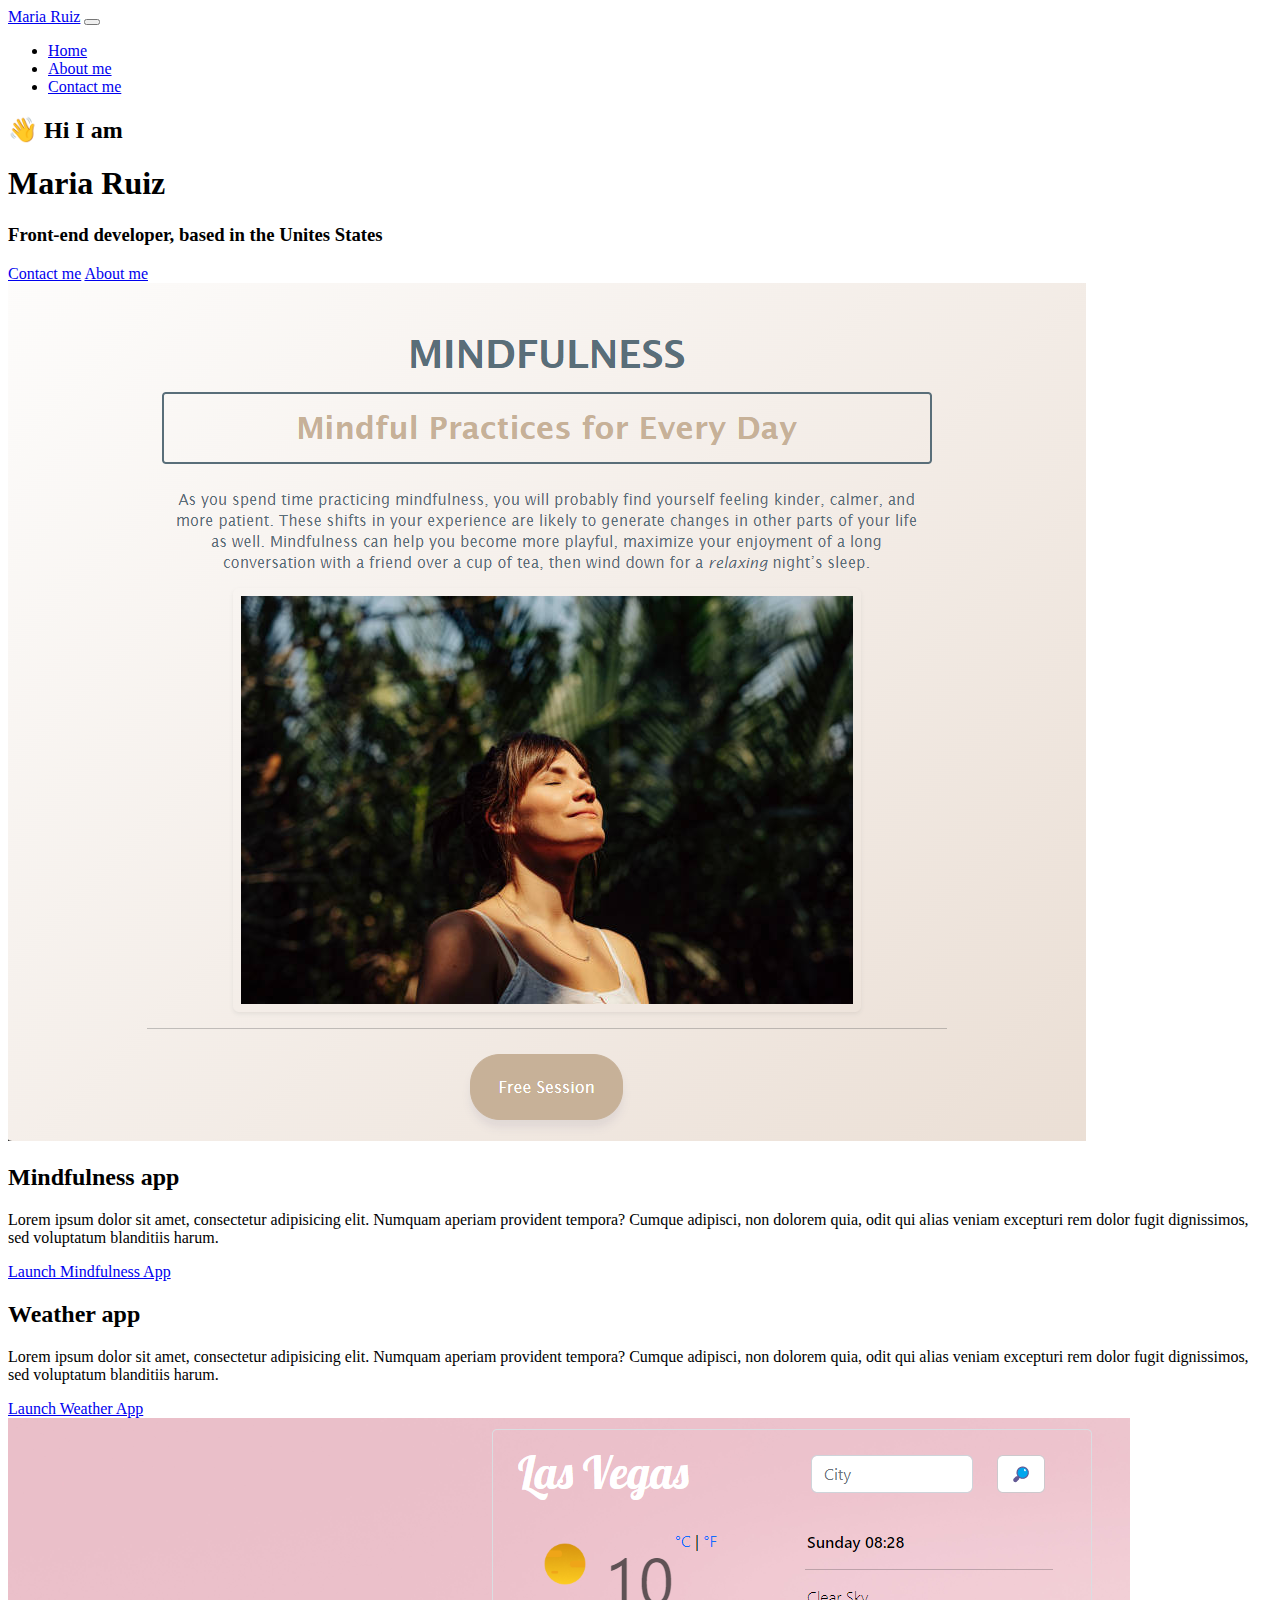
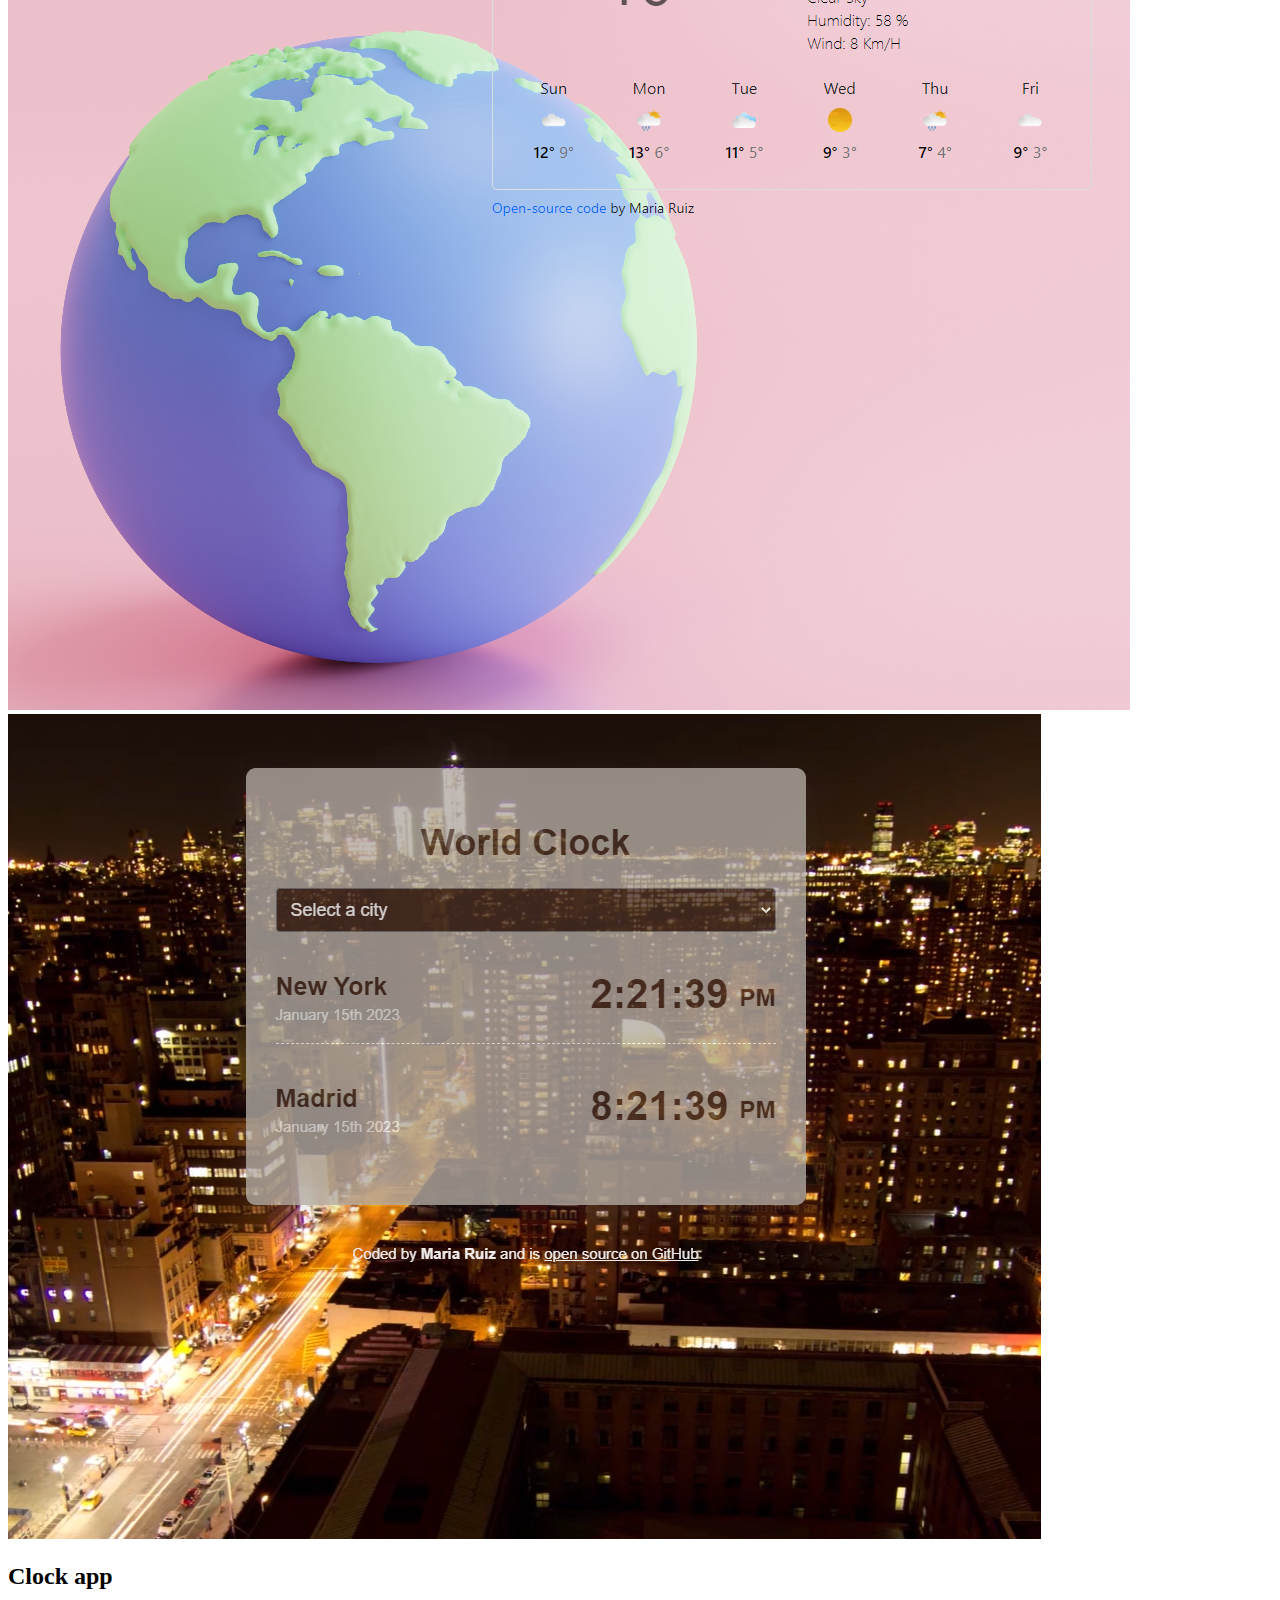
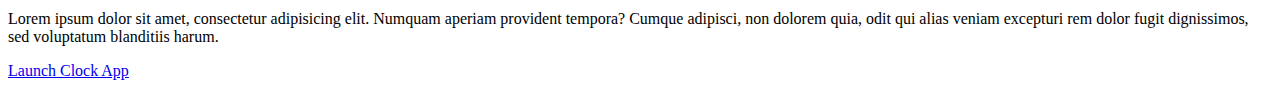
==== index.html @ 3c8e00f2 "added images and html- new repository" ====
<!DOCTYPE html>
<html lang="en">
  <head>
    <meta charset="UTF-8" />
    <meta http-equiv="X-UA-Compatible" content="IE=edge" />
    <meta name="viewport" content="width=device-width, initial-scale=1.0" />
    <title>Maria Ruiz</title>
    <link
      href="https://cdn.jsdelivr.net/npm/bootstrap@5.3.0-alpha1/dist/css/bootstrap.min.css"
      rel="stylesheet"
      integrity="sha384-GLhlTQ8iRABdZLl6O3oVMWSktQOp6b7In1Zl3/Jr59b6EGGoI1aFkw7cmDA6j6gD"
      crossorigin="anonymous"
    />
    <script
      src="https://cdn.jsdelivr.net/npm/bootstrap@5.3.0-alpha1/dist/js/bootstrap.bundle.min.js"
      integrity="sha384-w76AqPfDkMBDXo30jS1Sgez6pr3x5MlQ1ZAGC+nuZB+EYdgRZgiwxhTBTkF7CXvN"
      crossorigin="anonymous"
    ></script>
    <link rel="stylesheet" href="style.css" />
  </head>
  <body>
    <nav class="navbar navbar-expand-lg navbar-light fixed-top">
      <div class="container">
        <a class="navbar-brand" href="#">Maria Ruiz</a>
        <button
          class="navbar-toggler"
          type="button"
          data-bs-toggle="collapse"
          data-bs-target="#navbarNav"
          aria-controls="navbarNav"
          aria-expanded="false"
          aria-label="Toggle navigation"
        >
          <span class="navbar-toggler-icon"></span>
        </button>
        <div class="collapse navbar-collapse" id="navbarNav">
          <ul class="navbar-nav">
            <li class="nav-item">
              <a class="nav-link active" aria-current="page" href="index.html"
                >Home</a
              >
            </li>
            <li class="nav-item">
              <a class="nav-link" href="about.html">About me</a>
            </li>
            <li class="nav-item">
              <a class="nav-link" href="about.html#contact">Contact me</a>
            </li>
          </ul>
        </div>
      </div>
    </nav>
    <h2>👋 Hi I am</h2>
    <h1>Maria Ruiz</h1>
    <h3>Front-end developer, based in the Unites States</h3>
    <div class="navigation-links mb-5">
      <a href="about.html#contact" class="contact-link">Contact me</a>
      <a href="about.html" class="about-link">About me</a>
    </div>

    <div class="container">
      <div class="row">
        <div class="col-sm-6">
          <img
            src="images/mindfulness.png"
            class="img-fluid rounded"
            alt="mindfulness-picture"
          />
        </div>
        <div class="col-sm-6">
          <h2 class="mb-3 mt-5 text-decoration-underline">Mindfulness app</h2>
          <p>
            Lorem ipsum dolor sit amet, consectetur adipisicing elit. Numquam
            aperiam provident tempora? Cumque adipisci, non dolorem quia, odit
            qui alias veniam excepturi rem dolor fugit dignissimos, sed
            voluptatum blanditiis harum.
          </p>
          <div class="mt-5">
            <a href="#" class="primary-link">Launch Mindfulness App</a>
          </div>
        </div>
      </div>
      <div class="row mt-5">
        <div class="col-sm-6">
          <h2 class="mb-3 mt-5 text-decoration-underline">Weather app</h2>
          <p>
            Lorem ipsum dolor sit amet, consectetur adipisicing elit. Numquam
            aperiam provident tempora? Cumque adipisci, non dolorem quia, odit
            qui alias veniam excepturi rem dolor fugit dignissimos, sed
            voluptatum blanditiis harum.
          </p>
          <div class="mb-5 mt-5">
            <a href="#" class="primary-link">Launch Weather App</a>
          </div>
        </div>
        <div class="col-sm-6">
          <img
            src="images/weather1.png"
            class="img-fluid rounded"
            alt="weather-picture"
          />
        </div>
      </div>
      <div class="row mt-5 mb-5">
        <div class="col-sm-6">
          <img
            src="images/clock.png"
            class="img-fluid rounded"
            alt="clock-picture"
          />
        </div>
        <div class="col-sm-6">
          <h2 class="mb-3 mt-5 text-decoration-underline">Clock app</h2>
          <p>
            Lorem ipsum dolor sit amet, consectetur adipisicing elit. Numquam
            aperiam provident tempora? Cumque adipisci, non dolorem quia, odit
            qui alias veniam excepturi rem dolor fugit dignissimos, sed
            voluptatum blanditiis harum.
          </p>
          <div class="mt-5">
            <a href="#" class="primary-link">Launch Clock App</a>
          </div>
        </div>
      </div>
    </div>
  </body>
</html>
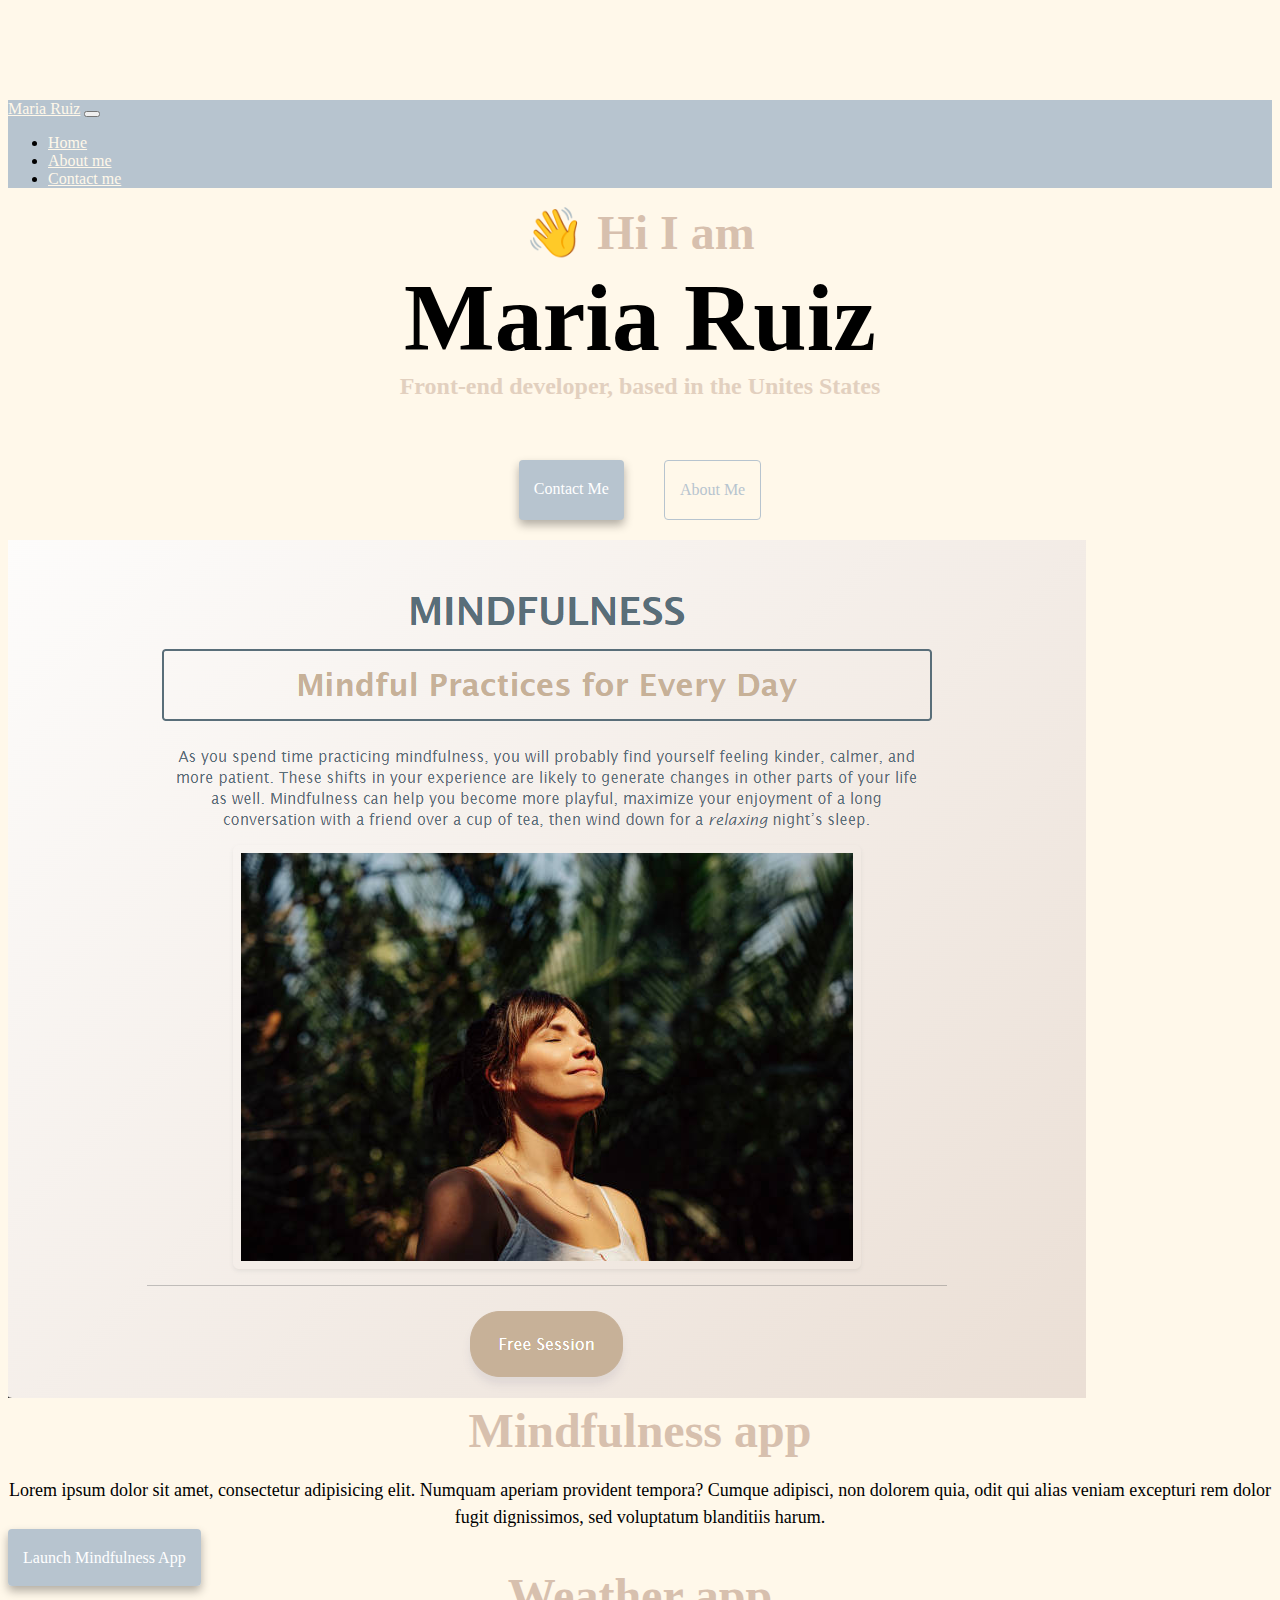
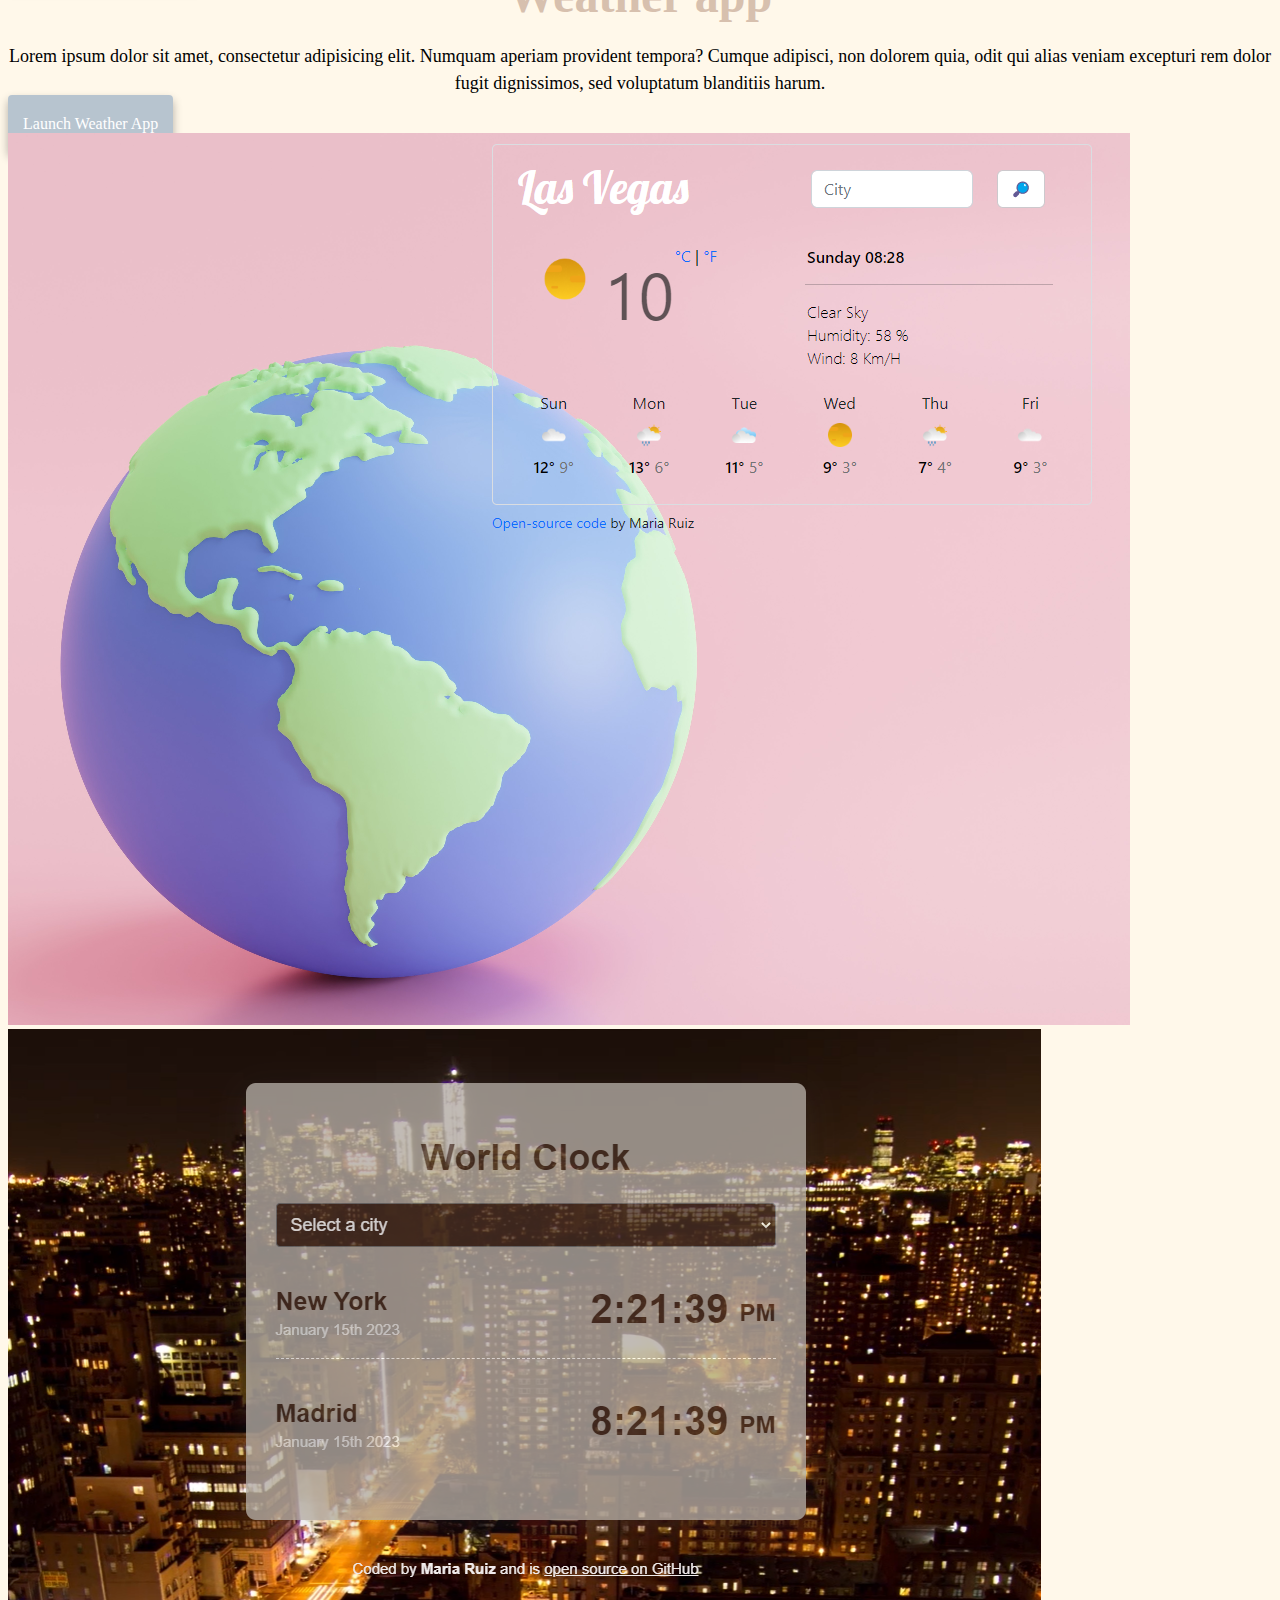
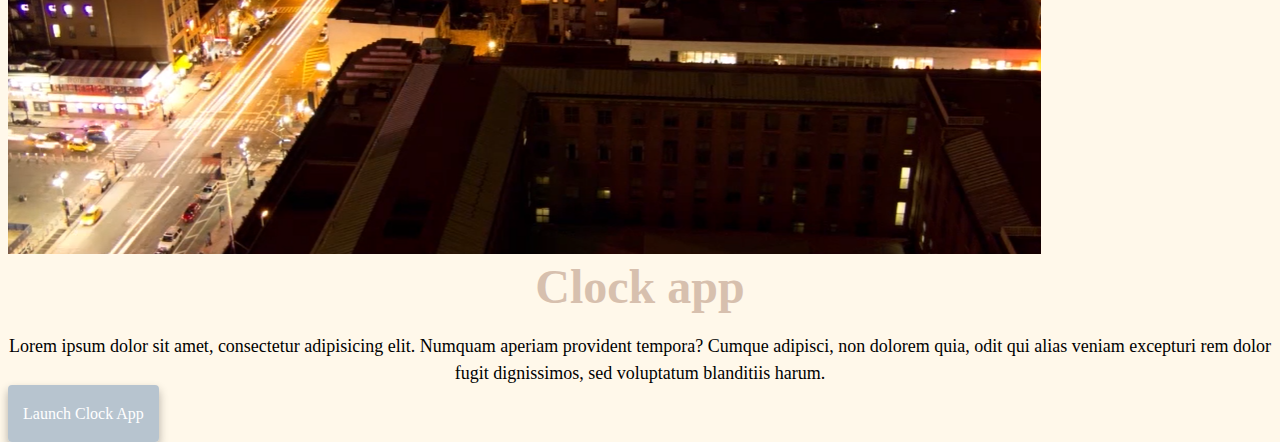
==== commit 4ac59349: "SEO friendly" ====
--- a/index.html
+++ b/index.html
@@ -3,8 +3,11 @@
   <head>
     <meta charset="UTF-8" />
     <meta http-equiv="X-UA-Compatible" content="IE=edge" />
-    <meta name="viewport" content="width=device-width, initial-scale=1.0" />
-    <title>Maria Ruiz</title>
+    <meta
+      name="description"
+      content="Maria Ruiz projects and contact information"
+    />
+    <title>Maria Ruiz-front-end developer based in US</title>
     <link
       href="https://cdn.jsdelivr.net/npm/bootstrap@5.3.0-alpha1/dist/css/bootstrap.min.css"
       rel="stylesheet"
@@ -54,8 +57,10 @@
     <h1>Maria Ruiz</h1>
     <h3>Front-end developer, based in the Unites States</h3>
     <div class="navigation-links mb-5">
-      <a href="about.html#contact" class="contact-link">Contact me</a>
-      <a href="about.html" class="about-link">About me</a>
+      <a href="about.html#contact" class="contact-link" title="email address"
+        >Contact me</a
+      >
+      <a href="about.html" title="GitHub" class="about-link">About me</a>
     </div>
 
     <div class="container">
@@ -76,7 +81,11 @@
             voluptatum blanditiis harum.
           </p>
           <div class="mt-5">
-            <a href="#" class="primary-link">Launch Mindfulness App</a>
+            <a
+              href="file:///C:/Users/crg78/OneDrive/Desktop/SheCodes/Basics/Week3/project-w3.html"
+              class="primary-link"
+              >Launch Mindfulness App</a
+            >
           </div>
         </div>
       </div>
@@ -90,7 +99,12 @@
             voluptatum blanditiis harum.
           </p>
           <div class="mb-5 mt-5">
-            <a href="#" class="primary-link">Launch Weather App</a>
+            <a
+              href="https://glowing-starlight-103faa.netlify.app/"
+              target="_blank"
+              class="primary-link"
+              >Launch Weather App</a
+            >
           </div>
         </div>
         <div class="col-sm-6">
@@ -118,7 +132,11 @@
             voluptatum blanditiis harum.
           </p>
           <div class="mt-5">
-            <a href="#" class="primary-link">Launch Clock App</a>
+            <a
+              href="https://sensational-salmiakki-eeb80f.netlify.app/"
+              class="primary-link"
+              >Launch Clock App</a
+            >
           </div>
         </div>
       </div>
--- a/style.css
+++ b/style.css
@@ -0,0 +1,146 @@
+:root {
+  --primary-color: #b7c4cf;
+  --secondary-color: #f5f2fe;
+  --box-shadow: 0 5px 10px rgba(0, 0, 0, 0.3);
+  --my-font-family: "Times New Roman", Times, serif;
+}
+
+body {
+  margin-top: 100px;
+  font-size: var(--my-font-family);
+  background-color: #fff8ea;
+}
+
+h1,
+h2,
+h3 {
+  text-align: center;
+  margin: 0;
+}
+
+h1 {
+  font-size: 96px;
+}
+
+h2 {
+  font-size: 48px;
+  line-height: 1.2;
+  color: #d7c0ae;
+}
+
+h3 {
+  font-size: 24px;
+  opacity: 0.7;
+  color: #d7c0ae;
+}
+
+p {
+  display: block;
+  font-size: 18px;
+  line-height: 1.5;
+  text-align: center;
+}
+
+.navigation-links {
+  display: flex;
+  margin-top: 40px;
+  justify-content: center;
+}
+
+.navigation-links a {
+  margin: 20px;
+  border-radius: 4px;
+  padding: 20px 15px;
+  text-decoration: none;
+  text-transform: capitalize;
+}
+
+.contact-link {
+  background: var(--primary-color);
+  box-shadow: var(--box-shadow);
+  color: white;
+}
+
+.about-link {
+  color: var(--primary-color);
+  border: 1px solid var(--primary-color);
+}
+
+.homepage-link {
+  color: var(--primary-color);
+  text-align: center;
+  display: block;
+}
+
+.about-paragraphs {
+  display: flex;
+  margin: 30px 0;
+}
+
+.about-paragraphs p {
+  margin: 10px;
+}
+
+.email-link,
+.source-code-link {
+  display: flex;
+  justify-content: center;
+  color: var(--primary-color);
+  font-size: 28px;
+  text-decoration: none;
+}
+
+.email-link:hover {
+  text-decoration: underline;
+}
+.primary-link {
+  border-radius: 4px;
+  background: var(--primary-color);
+  box-shadow: var(--box-shadow);
+  color: white;
+  padding: 20px 15px;
+  text-decoration: none;
+  text-transform: capitalize;
+}
+.img-fluid {
+  max-width: 100%;
+  height: auto;
+}
+.navbar-light {
+  background-color: #b7c4cf;
+}
+
+.navbar-brand,
+.nav-link {
+  color: #fff8ea;
+}
+.button {
+  color: #fff8ea;
+}
+
+@media (max-width: 576px) {
+  h1 {
+    font-size: 30px;
+    text-align: center;
+  }
+  h2,
+  h3 {
+    font-size: 20px;
+    text-align: center;
+    margin-top: 15px;
+  }
+
+  .primary-link {
+    display: block;
+    margin: 0 90px;
+    text-align: center;
+    padding: 20px 15px;
+  }
+}
+
+.source-code-link {
+  color: var(--primary-color);
+}
+footer {
+  text-align: center;
+}
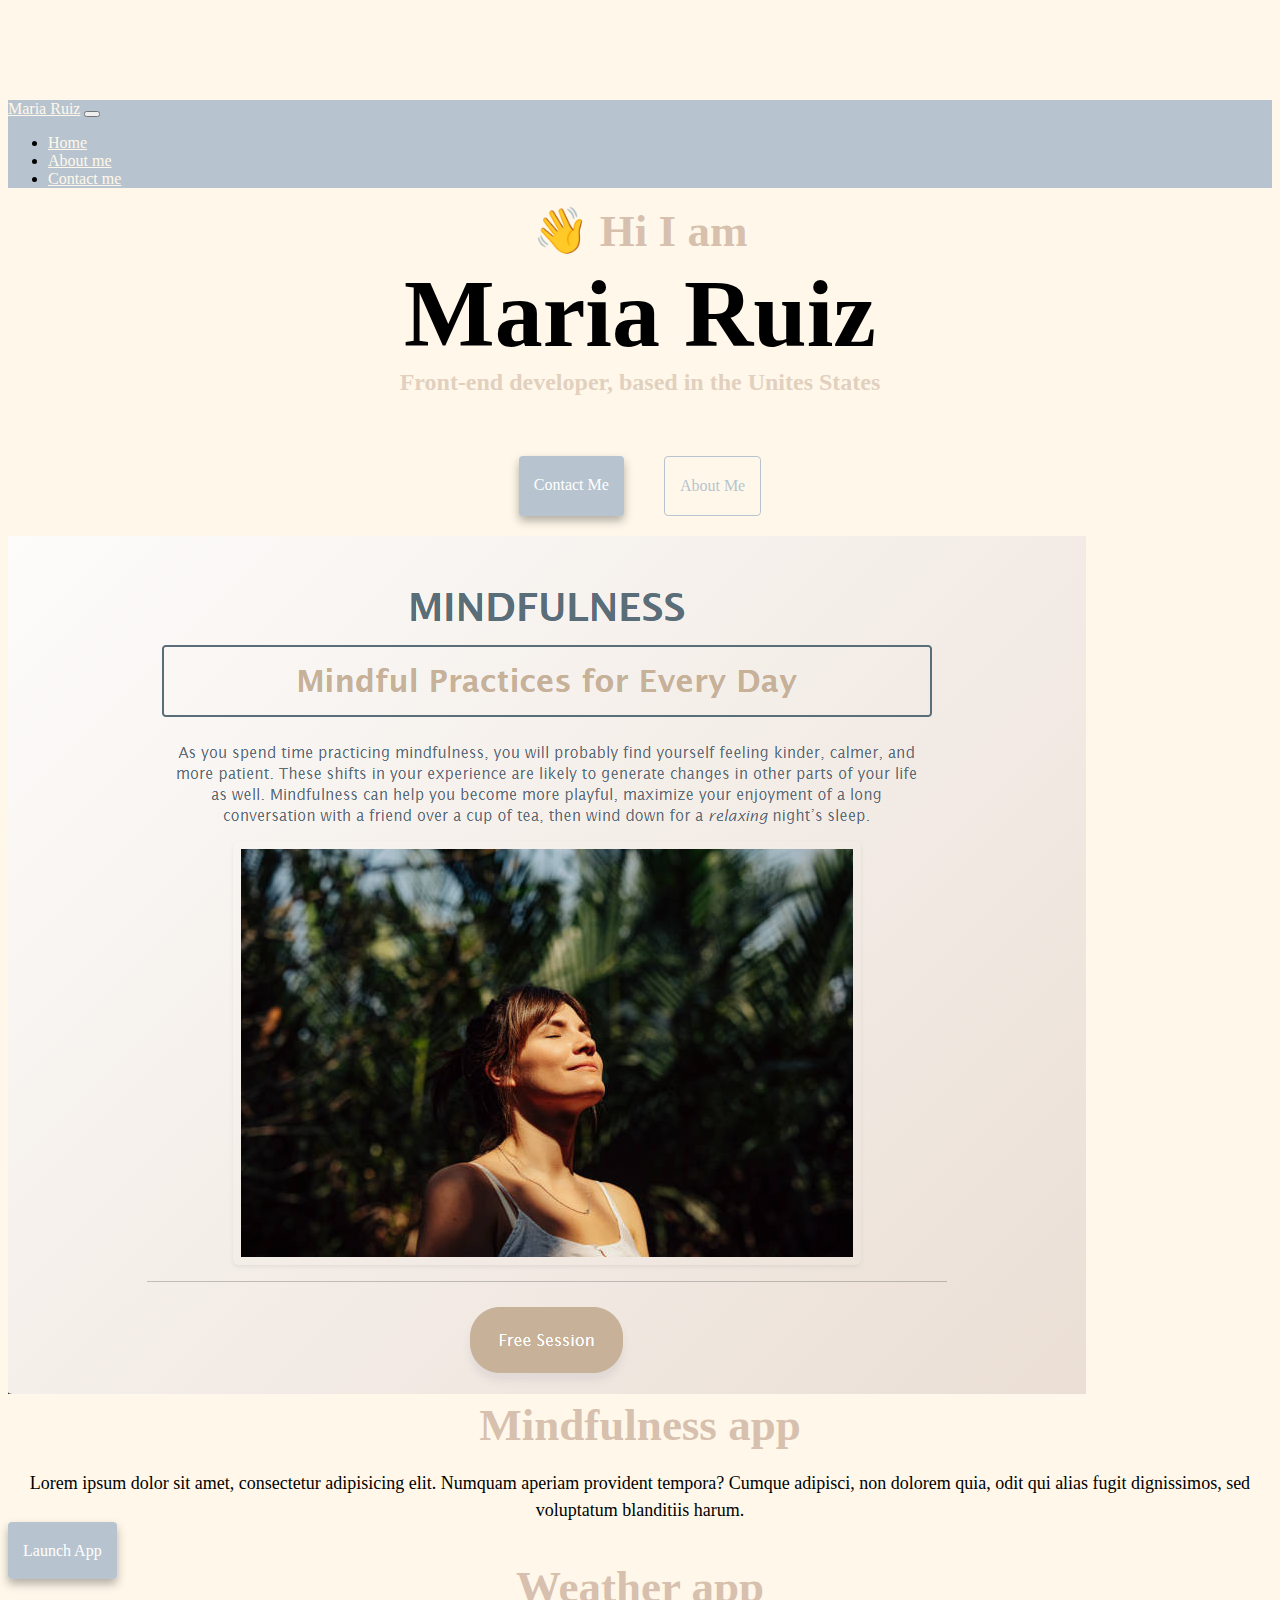
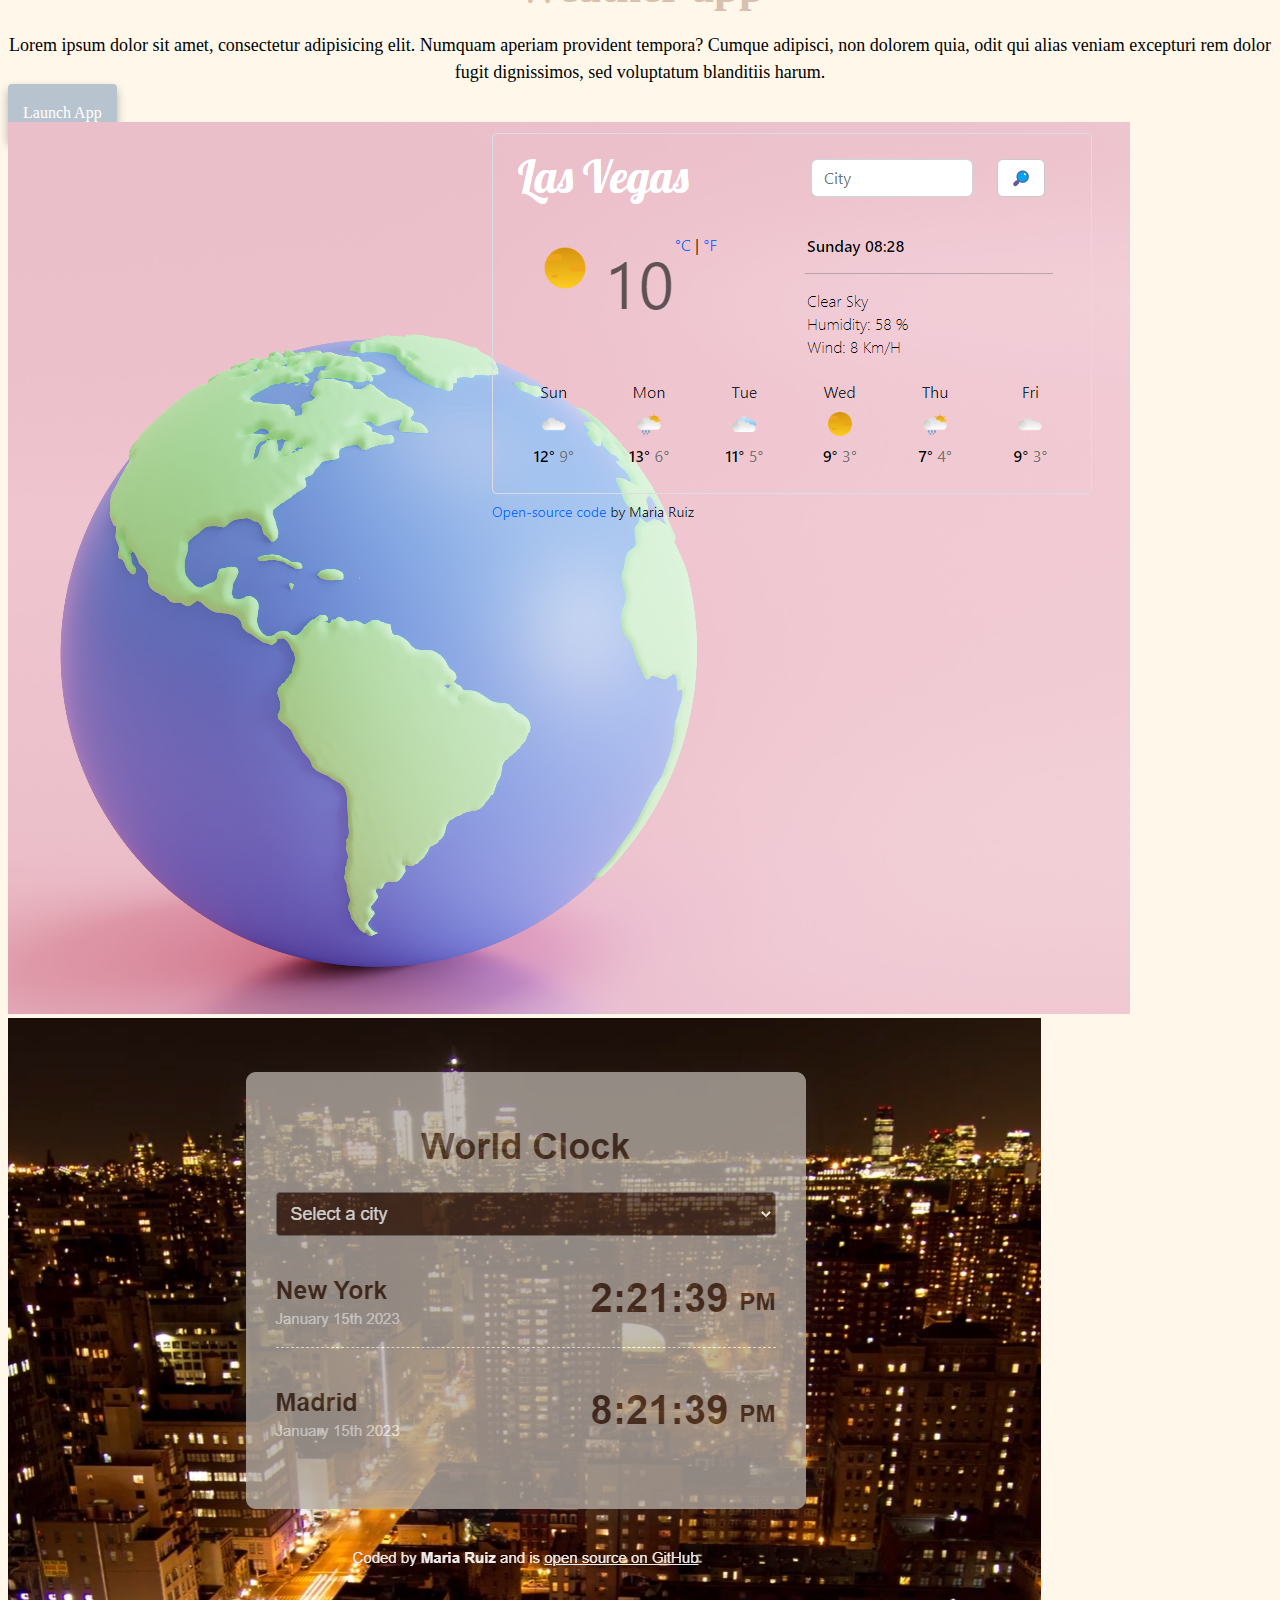
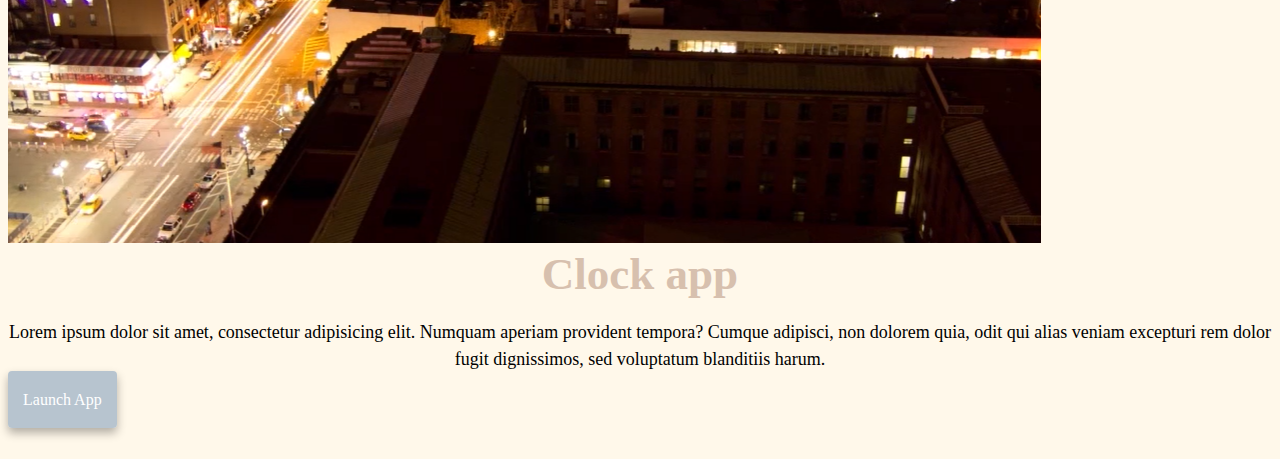
==== commit d0b298c6: "added margin bottom" ====
--- a/index.html
+++ b/index.html
@@ -56,7 +56,7 @@
     <h2>👋 Hi I am</h2>
     <h1>Maria Ruiz</h1>
     <h3>Front-end developer, based in the Unites States</h3>
-    <div class="navigation-links mb-5">
+    <div class="navigation-links mb-4">
       <a href="about.html#contact" class="contact-link" title="email address"
         >Contact me</a
       >
@@ -68,12 +68,31 @@
         <div class="col-sm-6">
           <img
             src="images/mindfulness.png"
-            class="img-fluid rounded"
+            class="img-fluid rounded d-none d-sm-block"
+            id="img-main-page"
             alt="mindfulness-picture"
           />
         </div>
         <div class="col-sm-6">
-          <h2 class="mb-3 mt-5 text-decoration-underline">Mindfulness app</h2>
+          <h2 class="mb-3 text-decoration-underline">Mindfulness app</h2>
+          <p>
+            Lorem ipsum dolor sit amet, consectetur adipisicing elit. Numquam
+            aperiam provident tempora? Cumque adipisci, non dolorem quia, odit
+            qui alias fugit dignissimos, sed voluptatum blanditiis harum.
+          </p>
+          <div class="mt-5">
+            <a
+              href="file:///C:/Users/crg78/OneDrive/Desktop/SheCodes/Basics/Week3/project-w3.html"
+              class="primary-link"
+              target="_blank"
+              >Launch App</a
+            >
+          </div>
+        </div>
+      </div>
+      <div class="row mt-5">
+        <div class="col-sm-6">
+          <h2 class="mb-2 text-decoration-underline">Weather app</h2>
           <p>
             Lorem ipsum dolor sit amet, consectetur adipisicing elit. Numquam
             aperiam provident tempora? Cumque adipisci, non dolorem quia, odit
@@ -82,49 +101,33 @@
           </p>
           <div class="mt-5">
             <a
-              href="file:///C:/Users/crg78/OneDrive/Desktop/SheCodes/Basics/Week3/project-w3.html"
-              class="primary-link"
-              >Launch Mindfulness App</a
-            >
-          </div>
-        </div>
-      </div>
-      <div class="row mt-5">
-        <div class="col-sm-6">
-          <h2 class="mb-3 mt-5 text-decoration-underline">Weather app</h2>
-          <p>
-            Lorem ipsum dolor sit amet, consectetur adipisicing elit. Numquam
-            aperiam provident tempora? Cumque adipisci, non dolorem quia, odit
-            qui alias veniam excepturi rem dolor fugit dignissimos, sed
-            voluptatum blanditiis harum.
-          </p>
-          <div class="mb-5 mt-5">
-            <a
               href="https://glowing-starlight-103faa.netlify.app/"
               target="_blank"
               class="primary-link"
-              >Launch Weather App</a
+              >Launch App</a
             >
           </div>
         </div>
         <div class="col-sm-6">
           <img
             src="images/weather1.png"
-            class="img-fluid rounded"
+            class="img-fluid rounded d-none d-sm-block"
+            id="img-main-page"
             alt="weather-picture"
           />
         </div>
       </div>
-      <div class="row mt-5 mb-5">
+      <div class="row mt-5">
         <div class="col-sm-6">
           <img
             src="images/clock.png"
-            class="img-fluid rounded"
+            class="img-fluid rounded d-none d-sm-block"
+            id="img-main-page"
             alt="clock-picture"
           />
         </div>
         <div class="col-sm-6">
-          <h2 class="mb-3 mt-5 text-decoration-underline">Clock app</h2>
+          <h2 class="mb-3 text-decoration-underline">Clock app</h2>
           <p>
             Lorem ipsum dolor sit amet, consectetur adipisicing elit. Numquam
             aperiam provident tempora? Cumque adipisci, non dolorem quia, odit
@@ -135,7 +138,7 @@
             <a
               href="https://sensational-salmiakki-eeb80f.netlify.app/"
               class="primary-link"
-              >Launch Clock App</a
+              >Launch App</a
             >
           </div>
         </div>
--- a/style.css
+++ b/style.css
@@ -9,6 +9,7 @@
   margin-top: 100px;
   font-size: var(--my-font-family);
   background-color: #fff8ea;
+  margin-bottom: 50px;
 }
 
 h1,
@@ -23,7 +24,7 @@
 }
 
 h2 {
-  font-size: 48px;
+  font-size: 45px;
   line-height: 1.2;
   color: #d7c0ae;
 }
@@ -38,6 +39,9 @@
   display: block;
   font-size: 18px;
   line-height: 1.5;
+  text-align: center;
+}
+footer {
   text-align: center;
 }
 
@@ -117,8 +121,11 @@
 .button {
   color: #fff8ea;
 }
+.source-code-link {
+  color: var(--primary-color);
+}
 
-@media (max-width: 576px) {
+@media (max-width: 700px) {
   h1 {
     font-size: 30px;
     text-align: center;
@@ -127,20 +134,14 @@
   h3 {
     font-size: 20px;
     text-align: center;
-    margin-top: 15px;
   }
 
   .primary-link {
     display: block;
-    margin: 0 90px;
     text-align: center;
-    padding: 20px 15px;
+    margin: 0 20px;
+  }
+  p {
+    text-align: center;
   }
 }
-
-.source-code-link {
-  color: var(--primary-color);
-}
-footer {
-  text-align: center;
-}
